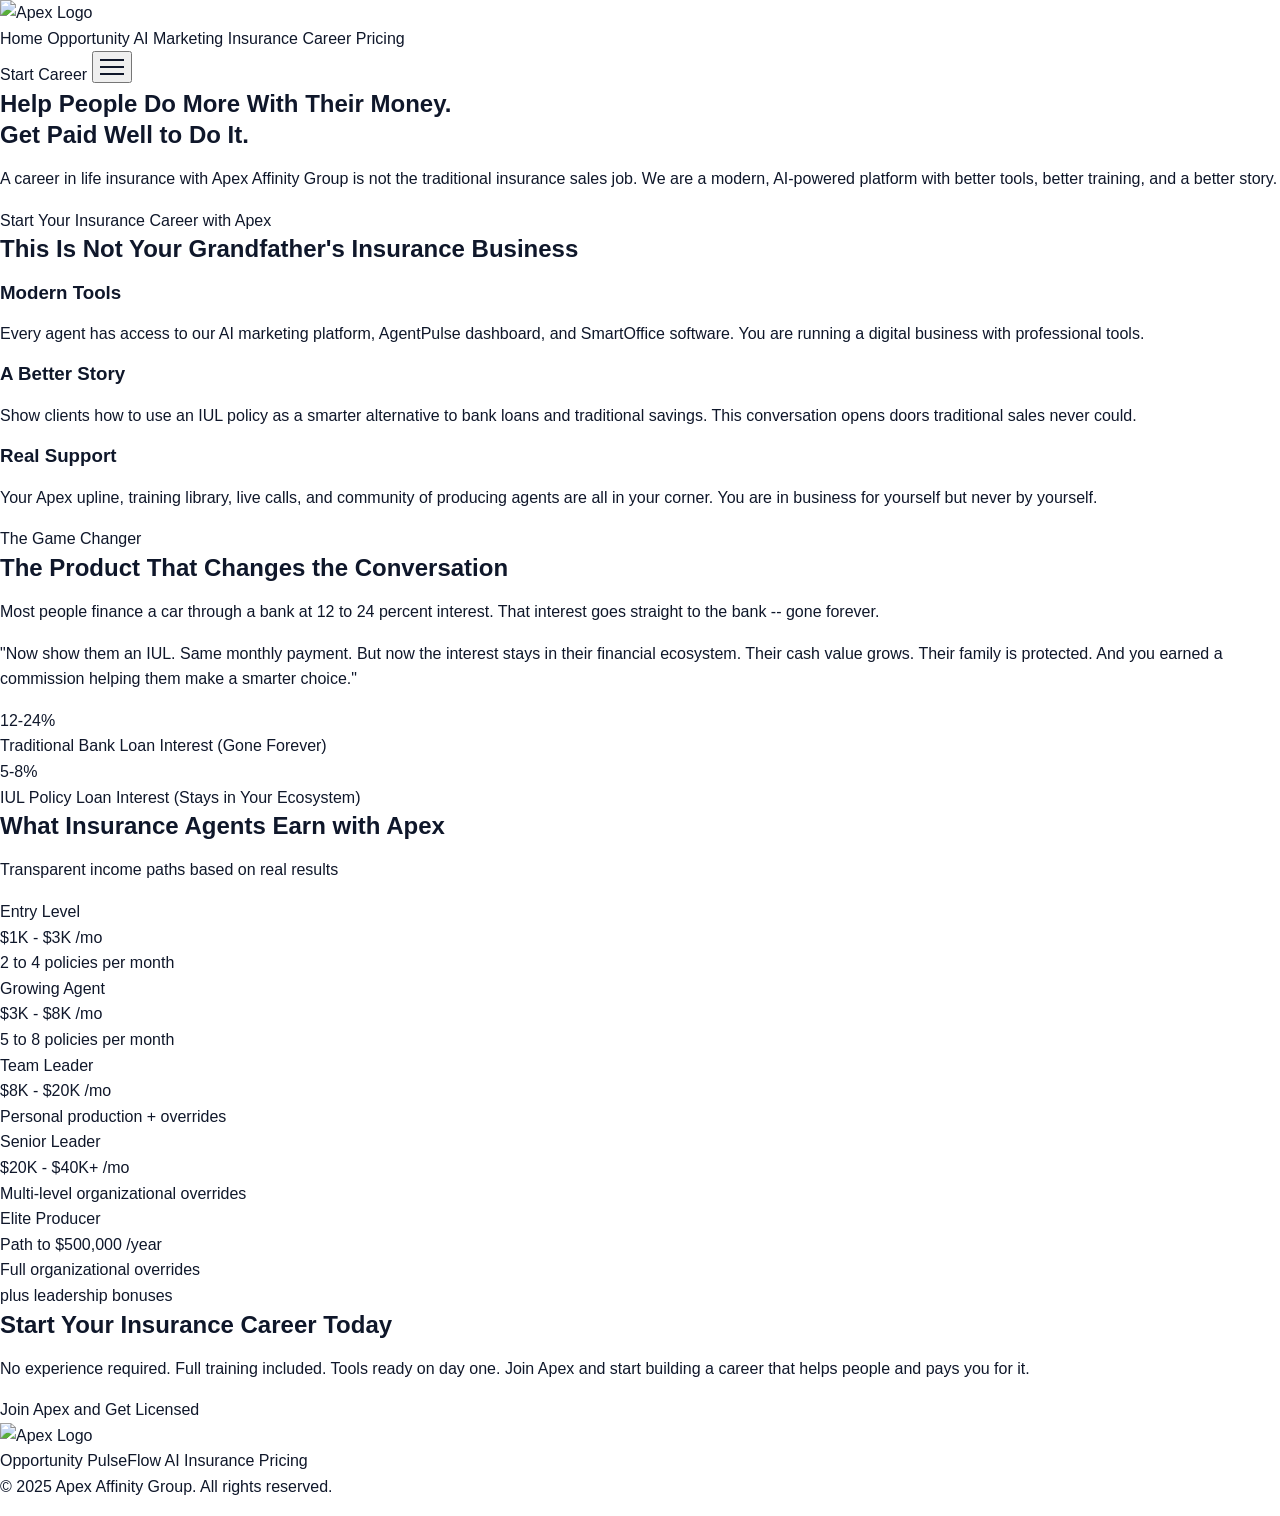
==== insurance/index.html @ ec10c790 "Initial Apex Affinity Group static site 6-page static site ready for Vercel deployment with working " ====
<!DOCTYPE html>
<html lang="en">
<head>
    <meta charset="UTF-8">
    <meta name="viewport" content="width=device-width, initial-scale=1.0">
    <meta name="description" content="Build a modern insurance career with Apex Affinity Group - AI-powered tools and training included">
    <title>Insurance Career - Apex Affinity Group</title>
    <script src="https://cdn.tailwindcss.com"></script>
    <script src="https://cdn.jsdelivr.net/npm/iconify-icon@2.3.0/dist/iconify-icon.min.js"></script>
    <link rel="stylesheet" href="/styles.css">
    <script>
      tailwind.config = {
        theme: { extend: { colors: { background: 'var(--background)', foreground: 'var(--foreground)', primary: { DEFAULT: 'var(--primary)', foreground: 'var(--primary-foreground)' }, secondary: { DEFAULT: 'var(--secondary)', foreground: 'var(--secondary-foreground)' }, tertiary: 'var(--tertiary)', muted: { DEFAULT: 'var(--muted)', foreground: 'var(--muted-foreground)' }, card: { DEFAULT: 'var(--card)' }, border: 'var(--border)', input: 'var(--input)', ring: 'var(--ring)' }, fontFamily: { heading: ['-apple-system', 'BlinkMacSystemFont', 'Segoe UI', 'Roboto', 'sans-serif'] } } }
      }
    </script>
</head>
<body>

<div class="min-h-screen w-full bg-background flex flex-col relative font-sans text-foreground">
  <!-- Navigation -->
  <nav class="sticky top-0 z-50 bg-white/95 backdrop-blur-sm border-b border-border px-6 py-4">
    <div class="max-w-7xl mx-auto flex items-center justify-between">
      <a href="/"><img src="https://uxmagic.blob.core.windows.net/components/uploads/Apex%20Affinity%20Grop%20Logo%20-%20Full%20Color%20PNG-1776932865348-3sr5k0akniw.png" alt="Apex Logo" class="h-8 w-auto"></a>
      <div class="hidden md:flex gap-8">
        <a href="/" class="text-sm font-medium hover:text-[#213B8A]">Home</a>
        <a href="/opportunity" class="text-sm font-medium hover:text-[#213B8A]">Opportunity</a>
        <a href="/pulseflow" class="text-sm font-medium hover:text-[#213B8A]">AI Marketing</a>
        <a href="/insurance" class="text-sm font-bold text-[#213B8A]">Insurance Career</a>
        <a href="/pricing" class="text-sm font-medium hover:text-[#213B8A]">Pricing</a>
      </div>
      <div class="flex items-center gap-4">
        <a href="/join" class="px-5 py-2 rounded-lg bg-[#213B8A] text-white text-sm font-bold hover:opacity-90">Start Career</a>
        <button id="menu-btn" class="md:hidden flex flex-col justify-center" aria-label="Menu"><span></span><span></span><span></span></button>
      </div>
    </div>
    <div id="mobile-menu" class="flex-col gap-4 pt-4 md:hidden">
      <a href="/" class="block py-2 text-sm font-medium">Home</a>
      <a href="/opportunity" class="block py-2 text-sm font-medium">Opportunity</a>
      <a href="/pulseflow" class="block py-2 text-sm font-medium">AI Marketing</a>
      <a href="/insurance" class="block py-2 text-sm font-bold text-[#213B8A]">Insurance Career</a>
      <a href="/pricing" class="block py-2 text-sm font-medium">Pricing</a>
    </div>
  </nav>

  <!-- Hero Section -->
  <section class="pt-24 pb-20 px-6 bg-[#213B8A] text-white relative overflow-hidden">
    <div class="absolute inset-0 opacity-10 pointer-events-none">
      <iconify-icon icon="lucide:shield" class="text-[600px] absolute -left-40 -top-40"></iconify-icon>
    </div>
    <div class="max-w-5xl mx-auto text-center relative z-10">
      <h1 class="text-4xl md:text-6xl font-heading font-bold mb-6">Help People Do More With Their Money.<br><span class="text-[#C11F26]">Get Paid Well to Do It.</span></h1>
      <p class="text-lg md:text-xl text-white/80 max-w-3xl mx-auto mb-10 leading-relaxed">
        A career in life insurance with Apex Affinity Group is not the traditional insurance sales job. We are a modern, AI-powered platform with better tools, better training, and a better story.
      </p>
      <a href="/join" class="inline-block px-10 py-4 rounded-xl bg-[#C11F26] text-white font-bold text-xl shadow-2xl hover:scale-105 transition-transform">Start Your Insurance Career with Apex</a>
    </div>
  </section>

  <!-- Why Insurance with Apex -->
  <section class="py-24 px-6 bg-[#F1F5F9]/30">
    <div class="max-w-7xl mx-auto">
      <div class="text-center mb-16">
        <h2 class="text-3xl font-heading font-bold text-[#213B8A]">This Is Not Your Grandfather's Insurance Business</h2>
        <div class="h-1.5 w-24 bg-[#C11F26] mx-auto rounded-full mt-4"></div>
      </div>
      <div class="grid grid-cols-1 md:grid-cols-3 gap-8">
        <div class="bg-[#F8FAFC] p-8 rounded-2xl border border-[#E2E8F0] flex flex-col items-center text-center">
          <div class="w-16 h-16 rounded-full bg-[#213B8A]/10 flex items-center justify-center mb-6">
            <iconify-icon icon="lucide:monitor" class="text-3xl text-[#213B8A]"></iconify-icon>
          </div>
          <h3 class="text-xl font-bold mb-4">Modern Tools</h3>
          <p class="text-[#64748B] leading-relaxed">
            Every agent has access to our AI marketing platform, AgentPulse dashboard, and SmartOffice software. You are running a digital business with professional tools.
          </p>
        </div>
        <div class="bg-[#F8FAFC] p-8 rounded-2xl border border-[#E2E8F0] flex flex-col items-center text-center">
          <div class="w-16 h-16 rounded-full bg-[#213B8A]/10 flex items-center justify-center mb-6">
            <iconify-icon icon="lucide:message-circle" class="text-3xl text-[#213B8A]"></iconify-icon>
          </div>
          <h3 class="text-xl font-bold mb-4">A Better Story</h3>
          <p class="text-[#64748B] leading-relaxed">
            Show clients how to use an IUL policy as a smarter alternative to bank loans and traditional savings. This conversation opens doors traditional sales never could.
          </p>
        </div>
        <div class="bg-[#F8FAFC] p-8 rounded-2xl border border-[#E2E8F0] flex flex-col items-center text-center">
          <div class="w-16 h-16 rounded-full bg-[#213B8A]/10 flex items-center justify-center mb-6">
            <iconify-icon icon="lucide:heart-handshake" class="text-3xl text-[#213B8A]"></iconify-icon>
          </div>
          <h3 class="text-xl font-bold mb-4">Real Support</h3>
          <p class="text-[#64748B] leading-relaxed">
            Your Apex upline, training library, live calls, and community of producing agents are all in your corner. You are in business for yourself but never by yourself.
          </p>
        </div>
      </div>
    </div>
  </section>

  <!-- The IUL Advantage -->
  <section class="py-24 px-6">
    <div class="max-w-7xl mx-auto">
      <div class="flex flex-col lg:flex-row items-center gap-16">
        <div class="lg:w-1/2">
          <div class="inline-flex items-center gap-2 px-3 py-1 rounded-full bg-[#C11F26]/10 text-[#C11F26] text-xs font-bold uppercase mb-6">The Game Changer</div>
          <h2 class="text-3xl md:text-4xl font-heading font-bold text-[#213B8A] mb-6">The Product That Changes the Conversation</h2>
          <p class="text-lg text-[#64748B] mb-8 leading-relaxed">
            Most people finance a car through a bank at 12 to 24 percent interest. That interest goes straight to the bank -- gone forever.
          </p>
          <div class="bg-[#213B8A]/5 p-8 rounded-2xl border border-[#213B8A]/10 mb-8">
            <p class="text-[#213B8A] font-medium italic">
              "Now show them an IUL. Same monthly payment. But now the interest stays in their financial ecosystem. Their cash value grows. Their family is protected. And you earned a commission helping them make a smarter choice."
            </p>
          </div>
        </div>
        <div class="lg:w-1/2">
          <div class="grid grid-cols-1 gap-4">
             <div class="bg-[#F8FAFC] p-6 rounded-xl border border-[#E2E8F0] shadow-sm flex items-center gap-6">
                <div class="text-2xl font-bold text-[#C11F26]">12-24%</div>
                <div class="text-sm text-[#64748B]">Traditional Bank Loan Interest (Gone Forever)</div>
             </div>
             <div class="bg-[#213B8A] p-6 rounded-xl shadow-lg flex items-center gap-6 text-white">
                <div class="text-2xl font-bold text-[#C11F26]">5-8%</div>
                <div class="text-sm text-white/80">IUL Policy Loan Interest (Stays in Your Ecosystem)</div>
             </div>
          </div>
        </div>
      </div>
    </div>
  </section>

  <!-- Income Potential -->
  <section class="py-24 px-6 bg-[#213B8A] text-white">
    <div class="max-w-7xl mx-auto">
      <div class="text-center mb-16">
        <h2 class="text-3xl font-heading font-bold">What Insurance Agents Earn with Apex</h2>
        <p class="opacity-70 mt-2">Transparent income paths based on real results</p>
      </div>
      <div class="grid grid-cols-1 md:grid-cols-2 lg:grid-cols-3 gap-6">
        <div class="p-6 bg-white/5 rounded-xl border border-white/10">
          <div class="text-[#C11F26] font-bold text-sm uppercase mb-2">Entry Level</div>
          <div class="text-3xl font-bold mb-1">$1K - $3K /mo</div>
          <div class="text-xs opacity-60">2 to 4 policies per month</div>
        </div>
        <div class="p-6 bg-white/5 rounded-xl border border-white/10">
          <div class="text-[#C11F26] font-bold text-sm uppercase mb-2">Growing Agent</div>
          <div class="text-3xl font-bold mb-1">$3K - $8K /mo</div>
          <div class="text-xs opacity-60">5 to 8 policies per month</div>
        </div>
        <div class="p-6 bg-white/5 rounded-xl border border-white/10">
          <div class="text-[#C11F26] font-bold text-sm uppercase mb-2">Team Leader</div>
          <div class="text-3xl font-bold mb-1">$8K - $20K /mo</div>
          <div class="text-xs opacity-60">Personal production + overrides</div>
        </div>
        <div class="p-6 bg-white/5 rounded-xl border border-white/10">
          <div class="text-[#C11F26] font-bold text-sm uppercase mb-2">Senior Leader</div>
          <div class="text-3xl font-bold mb-1">$20K - $40K+ /mo</div>
          <div class="text-xs opacity-60">Multi-level organizational overrides</div>
        </div>
        <div class="p-1 rounded-xl bg-gradient-to-r from-[#C11F26] to-orange-500 lg:col-span-2">
          <div class="p-5 bg-[#213B8A] rounded-[10px] h-full flex flex-col md:flex-row items-center justify-between gap-6">
            <div>
              <div class="text-[#C11F26] font-bold text-sm uppercase mb-2">Elite Producer</div>
              <div class="text-3xl font-bold mb-1">Path to $500,000 /year</div>
            </div>
            <div class="text-xs opacity-80 text-center md:text-right">Full organizational overrides<br>plus leadership bonuses</div>
          </div>
        </div>
      </div>
    </div>
  </section>

  <!-- CTA Section -->
  <section class="py-20 px-6 text-center">
    <div class="max-w-4xl mx-auto">
      <h2 class="text-3xl font-heading font-bold text-[#213B8A] mb-6">Start Your Insurance Career Today</h2>
      <p class="text-lg text-[#64748B] mb-10">
        No experience required. Full training included. Tools ready on day one. Join Apex and start building a career that helps people and pays you for it.
      </p>
      <a href="/join" class="inline-block px-10 py-4 rounded-xl bg-[#C11F26] text-white font-bold text-xl shadow-xl hover:scale-105 transition-transform">Join Apex and Get Licensed</a>
    </div>
  </section>

  <!-- Footer -->
  <footer class="bg-[#F1F5F9] py-12 px-6 border-t border-[#E2E8F0]">
    <div class="max-w-7xl mx-auto flex flex-col md:flex-row items-center justify-between gap-8">
      <a href="/"><img src="https://uxmagic.blob.core.windows.net/components/uploads/Apex%20Affinity%20Grop%20Logo%20-%20Full%20Color%20PNG-1776932865348-3sr5k0akniw.png" alt="Apex Logo" class="h-8 w-auto grayscale opacity-50"></a>
      <div class="flex gap-8 text-sm text-[#64748B] font-medium">
        <a href="/opportunity" class="hover:text-[#213B8A]">Opportunity</a>
        <a href="/pulseflow" class="hover:text-[#213B8A]">PulseFlow AI</a>
        <a href="/insurance" class="hover:text-[#213B8A]">Insurance</a>
        <a href="/pricing" class="hover:text-[#213B8A]">Pricing</a>
      </div>
      <p class="text-xs text-[#64748B]">&copy; 2025 Apex Affinity Group. All rights reserved.</p>
    </div>
  </footer>
</div>

<script src="/script.js"></script>
</body>
</html>
---- styles.css ----
:root {
  --ring: #213B8A;
  --background: #FFFFFF;
  --primary: #213B8A;
  --secondary-foreground: #FFFFFF;
  --radius: 0.75rem;
  --foreground: #0F172A;
  --muted-foreground: #64748B;
  --primary-foreground: #FFFFFF;
  --border: #E2E8F0;
  --tertiary: #1E40AF;
  --card: #F8FAFC;
  --muted: #F1F5F9;
  --input: #E2E8F0;
  --secondary: #C11F26;
}

*,
*::before,
*::after {
  box-sizing: border-box;
}

html {
  line-height: 1.15;
  -webkit-text-size-adjust: 100%;
  scroll-behavior: smooth;
}

body {
  margin: 0;
  font-family: -apple-system, BlinkMacSystemFont, "Segoe UI", Roboto, "Helvetica Neue", Arial, sans-serif;
  line-height: 1.6;
  color: var(--foreground);
  background-color: var(--background);
}

img {
  max-width: 100%;
  height: auto;
  display: block;
}

h1, h2, h3, h4, h5, h6 {
  margin: 0 0 1rem 0;
  font-weight: 600;
  line-height: 1.3;
}

p {
  margin: 0 0 1rem 0;
}

a {
  color: inherit;
  text-decoration: none;
  transition: color 0.2s ease;
}

/* Mobile menu */
#mobile-menu {
  display: none;
}
#mobile-menu.open {
  display: flex;
}
#menu-btn span {
  display: block;
  width: 24px;
  height: 2px;
  background: var(--foreground);
  margin: 5px 0;
  transition: all 0.3s;
}
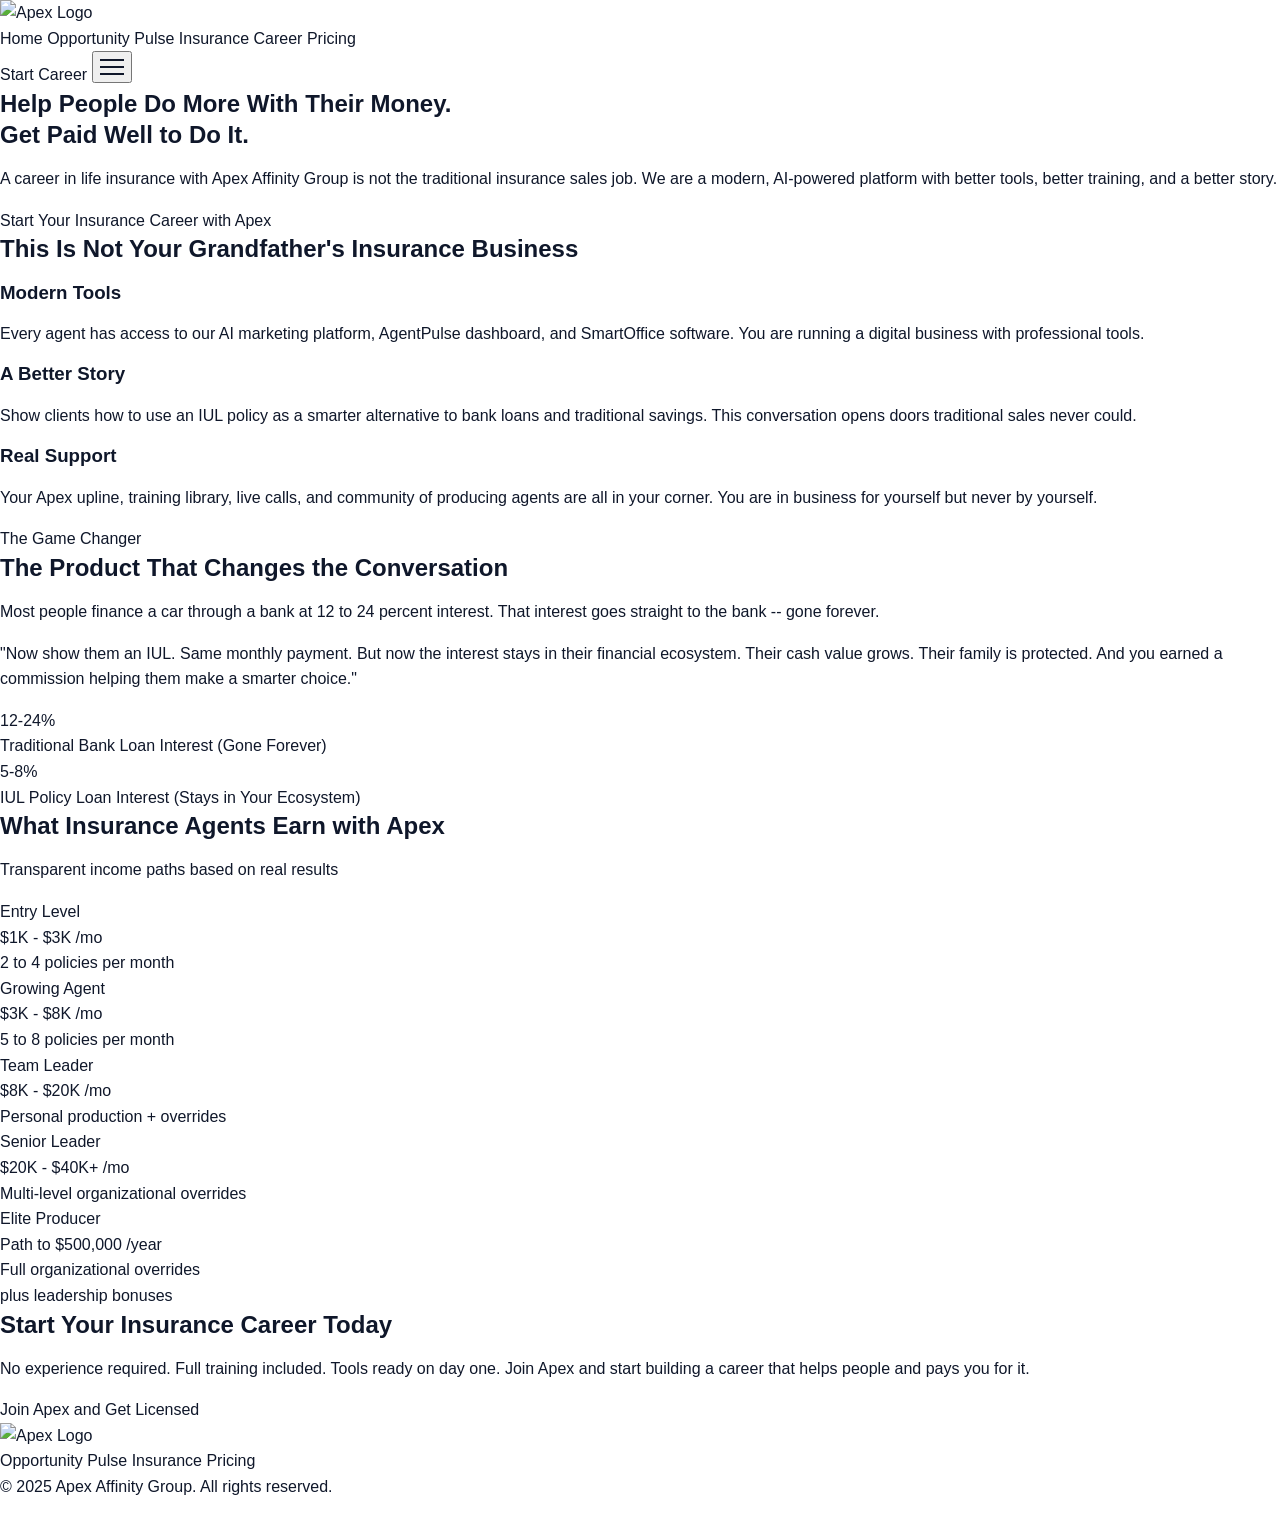
==== commit 346963ad: "Rebuild Pulse page with PulseFlow + PulseCommand, add retail pricing - Renamed PulseFlow AI to "Puls" ====
--- a/insurance/index.html
+++ b/insurance/index.html
@@ -24,19 +24,19 @@
       <div class="hidden md:flex gap-8">
         <a href="/" class="text-sm font-medium hover:text-[#213B8A]">Home</a>
         <a href="/opportunity" class="text-sm font-medium hover:text-[#213B8A]">Opportunity</a>
-        <a href="/pulseflow" class="text-sm font-medium hover:text-[#213B8A]">AI Marketing</a>
+        <a href="/pulseflow" class="text-sm font-medium hover:text-[#213B8A]">Pulse</a>
         <a href="/insurance" class="text-sm font-bold text-[#213B8A]">Insurance Career</a>
         <a href="/pricing" class="text-sm font-medium hover:text-[#213B8A]">Pricing</a>
       </div>
       <div class="flex items-center gap-4">
-        <a href="/join" class="px-5 py-2 rounded-lg bg-[#213B8A] text-white text-sm font-bold hover:opacity-90">Start Career</a>
+        <a href="/signup" class="px-5 py-2 rounded-lg bg-[#213B8A] text-white text-sm font-bold hover:opacity-90">Start Career</a>
         <button id="menu-btn" class="md:hidden flex flex-col justify-center" aria-label="Menu"><span></span><span></span><span></span></button>
       </div>
     </div>
     <div id="mobile-menu" class="flex-col gap-4 pt-4 md:hidden">
       <a href="/" class="block py-2 text-sm font-medium">Home</a>
       <a href="/opportunity" class="block py-2 text-sm font-medium">Opportunity</a>
-      <a href="/pulseflow" class="block py-2 text-sm font-medium">AI Marketing</a>
+      <a href="/pulseflow" class="block py-2 text-sm font-medium">Pulse</a>
       <a href="/insurance" class="block py-2 text-sm font-bold text-[#213B8A]">Insurance Career</a>
       <a href="/pricing" class="block py-2 text-sm font-medium">Pricing</a>
     </div>
@@ -52,7 +52,7 @@
       <p class="text-lg md:text-xl text-white/80 max-w-3xl mx-auto mb-10 leading-relaxed">
         A career in life insurance with Apex Affinity Group is not the traditional insurance sales job. We are a modern, AI-powered platform with better tools, better training, and a better story.
       </p>
-      <a href="/join" class="inline-block px-10 py-4 rounded-xl bg-[#C11F26] text-white font-bold text-xl shadow-2xl hover:scale-105 transition-transform">Start Your Insurance Career with Apex</a>
+      <a href="/signup" class="inline-block px-10 py-4 rounded-xl bg-[#C11F26] text-white font-bold text-xl shadow-2xl hover:scale-105 transition-transform">Start Your Insurance Career with Apex</a>
     </div>
   </section>
 
@@ -175,7 +175,7 @@
       <p class="text-lg text-[#64748B] mb-10">
         No experience required. Full training included. Tools ready on day one. Join Apex and start building a career that helps people and pays you for it.
       </p>
-      <a href="/join" class="inline-block px-10 py-4 rounded-xl bg-[#C11F26] text-white font-bold text-xl shadow-xl hover:scale-105 transition-transform">Join Apex and Get Licensed</a>
+      <a href="/signup" class="inline-block px-10 py-4 rounded-xl bg-[#C11F26] text-white font-bold text-xl shadow-xl hover:scale-105 transition-transform">Join Apex and Get Licensed</a>
     </div>
   </section>
 
@@ -185,7 +185,7 @@
       <a href="/"><img src="https://uxmagic.blob.core.windows.net/components/uploads/Apex%20Affinity%20Grop%20Logo%20-%20Full%20Color%20PNG-1776932865348-3sr5k0akniw.png" alt="Apex Logo" class="h-8 w-auto grayscale opacity-50"></a>
       <div class="flex gap-8 text-sm text-[#64748B] font-medium">
         <a href="/opportunity" class="hover:text-[#213B8A]">Opportunity</a>
-        <a href="/pulseflow" class="hover:text-[#213B8A]">PulseFlow AI</a>
+        <a href="/pulseflow" class="hover:text-[#213B8A]">Pulse</a>
         <a href="/insurance" class="hover:text-[#213B8A]">Insurance</a>
         <a href="/pricing" class="hover:text-[#213B8A]">Pricing</a>
       </div>
